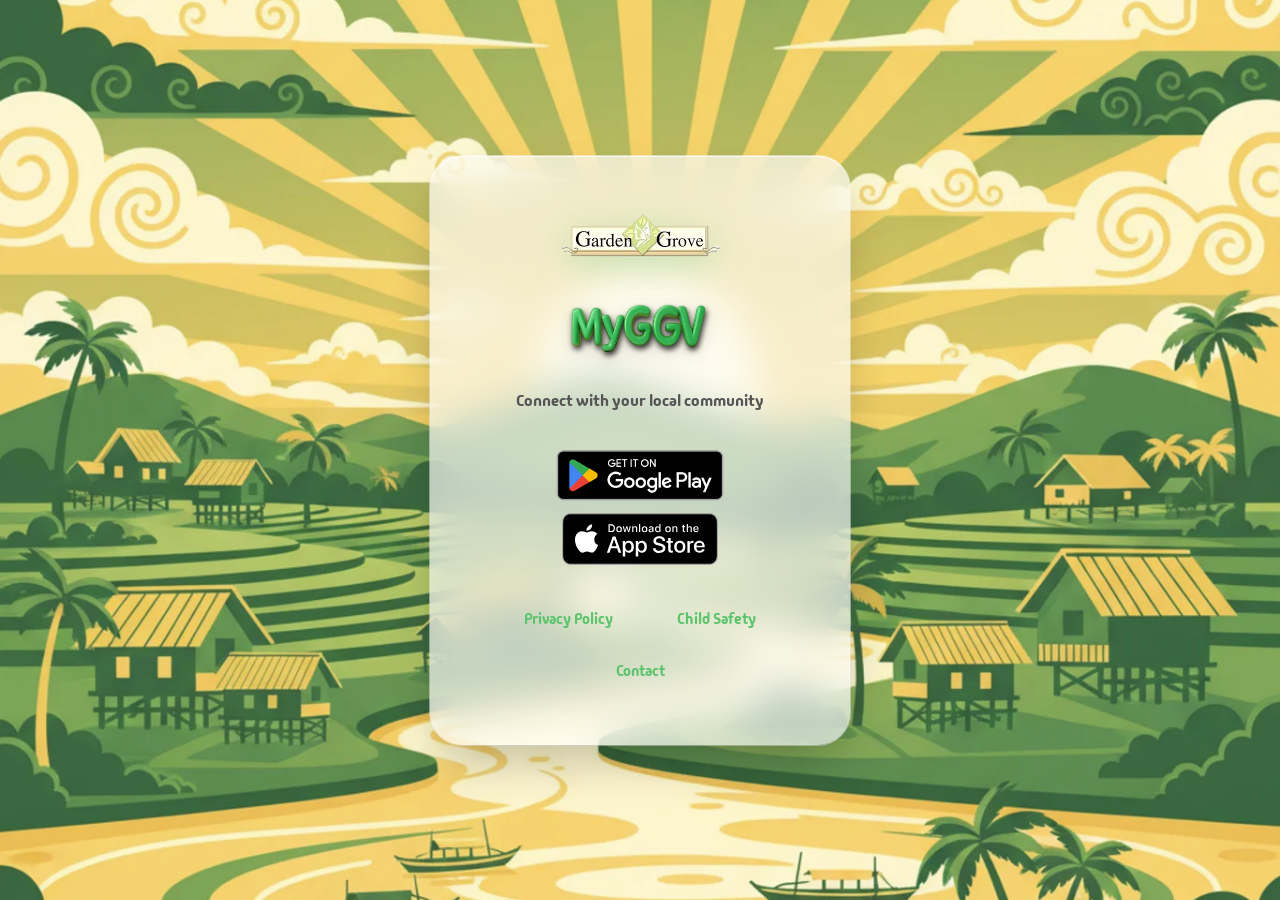
==== index.html @ 1014e573 "Fix mobile scroll by using min-height with dvh/svh viewport units Replace height: 100dvh + overflow:" ====
<!doctype html>
<html lang="en">
  <head>
    <meta charset="UTF-8" />
    <meta name="viewport" content="width=device-width, initial-scale=1.0" />
    <title>MyGGV - Your Local Community App</title>
    <meta
      name="description"
      content="MyGGV connects you with your local Garden Grove Village community. Download the app to stay informed about local events, news, and connect with neighbors."
    />
    <meta name="theme-color" content="#5bc46d" />
    <meta name="author" content="MyGGV" />
    <meta name="robots" content="index, follow" />
    <link rel="canonical" href="https://myggv.com/" />

    <!-- Favicon et icônes -->
    <link
      rel="icon"
      type="image/png"
      sizes="16x16"
      href="icons/icon-16x16.png"
    />
    <link
      rel="icon"
      type="image/png"
      sizes="32x32"
      href="icons/icon-32x32.png"
    />
    <link
      rel="icon"
      type="image/png"
      sizes="48x48"
      href="icons/icon-48x48.png"
    />
    <link
      rel="apple-touch-icon"
      sizes="192x192"
      href="icons/icon-192x192.png"
    />
    <link
      rel="apple-touch-icon"
      sizes="512x512"
      href="icons/icon-512x512.png"
    />

    <!-- PWA Manifest -->
    <link rel="manifest" href="manifest.json" />
    <meta name="mobile-web-app-capable" content="yes" />
    <meta name="apple-mobile-web-app-capable" content="yes" />
    <meta name="apple-mobile-web-app-status-bar-style" content="default" />
    <meta name="apple-mobile-web-app-title" content="MyGGV" />

    <!-- Open Graph / Facebook -->
    <meta property="og:type" content="website" />
    <meta property="og:url" content="https://myggv.com/" />
    <meta property="og:title" content="MyGGV - Your Local Community App" />
    <meta
      property="og:description"
      content="Connect with your local Garden Grove Village community. Stay informed about local events, news, and connect with neighbors."
    />
    <meta
      property="og:image"
      content="https://myggv.com/icons/icon-512x512.png"
    />
    <meta property="og:image:width" content="512" />
    <meta property="og:image:height" content="512" />
    <meta property="og:site_name" content="MyGGV" />
    <meta property="og:locale" content="en_US" />

    <!-- Twitter Card -->
    <meta name="twitter:card" content="summary_large_image" />
    <meta name="twitter:url" content="https://myggv.com/" />
    <meta name="twitter:title" content="MyGGV - Your Local Community App" />
    <meta
      name="twitter:description"
      content="Connect with your local Garden Grove Village community. Stay informed about local events, news, and connect with neighbors."
    />
    <meta
      name="twitter:image"
      content="https://myggv.com/icons/icon-512x512.png"
    />

    <!-- Preload des images responsives pour de meilleures performances (LCP optimization) -->
    <link
      rel="preload"
      as="image"
      href="images/background-mobile-sm.webp"
      media="(max-width: 480px)"
      fetchpriority="high"
    />
    <link
      rel="preload"
      as="image"
      href="images/background-mobile-lg.webp"
      media="(min-width: 481px) and (max-width: 767px)"
      fetchpriority="high"
    />
    <link
      rel="preload"
      as="image"
      href="images/background-tablet.webp"
      media="(min-width: 768px) and (max-width: 1023px)"
      fetchpriority="high"
    />
    <link
      rel="preload"
      as="image"
      href="images/background-tablet-landscape.webp"
      media="(min-width: 1024px) and (max-width: 1365px)"
      fetchpriority="high"
    />
    <link
      rel="preload"
      as="image"
      href="images/background-laptop.webp"
      media="(min-width: 1366px) and (max-width: 1919px)"
      fetchpriority="high"
    />
    <link
      rel="preload"
      as="image"
      href="images/background-desktop.webp"
      media="(min-width: 1920px)"
      fetchpriority="high"
    />

    <link rel="preconnect" href="https://fonts.googleapis.com" />
    <link rel="preconnect" href="https://fonts.gstatic.com" crossorigin />
    <link
      href="https://fonts.googleapis.com/css2?family=Madimi+One&display=swap"
      rel="stylesheet"
    />

    <style>
      * {
        margin: 0;
        padding: 0;
        box-sizing: border-box;
      }

      /* =================================================================
           IMAGES DE FOND RESPONSIVES
           ================================================================= */

      body {
        font-family: "Madimi One", sans-serif;
        min-height: 100svh;
        min-height: 100dvh;
        display: flex;
        align-items: center;
        justify-content: center;
        padding: 20px;

        /* Image par défaut (mobile small) */
        background-image: url("images/background-mobile-sm.webp");
        background-size: cover;
        background-position: center;
        background-repeat: no-repeat;

        /* Pas de fixed sur mobile pour de meilleures performances */
        background-attachment: scroll;
      }

      /* Mobile Large (481px - 767px) */
      @media (min-width: 481px) {
        body {
          background-image: url("images/background-mobile-lg.webp");
        }
      }

      /* Tablette Portrait (768px - 1023px) */
      @media (min-width: 768px) {
        body {
          background-image: url("images/background-tablet.webp");
        }
      }

      /* Tablette Paysage (1024px - 1365px) */
      @media (min-width: 1024px) {
        body {
          background-image: url("images/background-tablet-landscape.webp");
          background-attachment: fixed;
        }
      }

      /* Laptop HD (1366px - 1919px) */
      @media (min-width: 1366px) {
        body {
          background-image: url("images/background-laptop.webp");
        }
      }

      /* Desktop / Retina 2x (1920px+) */
      @media (min-width: 1920px) {
        body {
          background-image: url("images/background-desktop.webp");
        }
      }

      /* Support écrans haute densité (Retina) */
      @media (-webkit-min-device-pixel-ratio: 2), (min-resolution: 192dpi) {
        /* Utiliser une image plus grande pour les écrans Retina */
        @media (max-width: 767px) {
          body {
            background-image: url("images/background-tablet.webp");
          }
        }
        @media (min-width: 768px) and (max-width: 1365px) {
          body {
            background-image: url("images/background-laptop.webp");
          }
        }
        @media (min-width: 1366px) {
          body {
            background-image: url("images/background-desktop.webp");
          }
        }
      }

      /* =================================================================
           STYLES DU CONTENEUR (inchangés)
           ================================================================= */

      .container {
        background: rgba(255, 255, 255, 0.65);
        backdrop-filter: blur(20px);
        -webkit-backdrop-filter: blur(20px);
        border-radius: 32px;
        padding: 56px 48px;
        max-width: 420px;
        width: 100%;
        text-align: center;
        box-shadow:
          0 25px 50px -12px rgba(0, 0, 0, 0.25),
          0 0 0 1px rgba(255, 255, 255, 0.5),
          inset 0 1px 0 rgba(255, 255, 255, 0.8);
        position: relative;
        overflow: hidden;
      }

      .logo {
        margin-bottom: 24px;
        animation: float 3s ease-in-out infinite;
      }

      @keyframes float {
        0%,
        100% {
          transform: translateY(0);
        }
        50% {
          transform: translateY(-8px);
        }
      }

      .logo img {
        max-width: 220px;
        height: auto;
        filter: drop-shadow(0 8px 16px rgba(91, 196, 109, 0.3));
        transition:
          transform 0.3s ease,
          filter 0.3s ease;
      }

      .logo img:hover {
        transform: scale(1.05);
        filter: drop-shadow(0 12px 24px rgba(91, 196, 109, 0.4));
      }

      .title {
        margin-bottom: 12px;
        display: flex;
        justify-content: center;
        align-items: center;
      }

      .title img {
        max-height: 160px;
        max-width: 270px;
        filter: drop-shadow(0 4px 8px rgba(0, 0, 0, 0.15));
      }

      .tagline {
        color: #555;
        font-size: 1rem;
        margin-bottom: 36px;
        line-height: 1.5;
      }

      .store-buttons {
        display: flex;
        flex-direction: column;
        align-items: center;
        gap: 12px;
        margin-bottom: 36px;
      }

      .store-badge {
        display: block;
        transition: all 0.3s cubic-bezier(0.4, 0, 0.2, 1);
        border-radius: 8px;
      }

      .store-badge:hover {
        transform: translateY(-3px);
        filter: brightness(1.1);
        box-shadow: 0 8px 24px rgba(0, 0, 0, 0.25);
      }

      .store-badge:active {
        transform: translateY(-1px);
      }

      .store-badge img {
        display: block;
        height: 52px;
        width: auto;
      }

      .links {
        display: flex;
        justify-content: center;
        flex-wrap: wrap;
        gap: 16px 32px;
        font-size: 0.95rem;
      }

      .links a {
        color: #5bc46d;
        text-decoration: none;
        padding: 8px 16px;
        border-radius: 8px;
        transition: all 0.3s ease;
        position: relative;
      }

      .links a::after {
        content: "";
        position: absolute;
        bottom: 4px;
        left: 50%;
        width: 0;
        height: 2px;
        background: linear-gradient(90deg, #5bc46d, #ffd666);
        transition: all 0.3s ease;
        transform: translateX(-50%);
        border-radius: 2px;
      }

      .links a:hover {
        color: #4aa85c;
        background: rgba(91, 196, 109, 0.1);
      }

      .links a:hover::after {
        width: 60%;
      }

      @media (max-width: 480px) {
        .container {
          padding: 40px 28px;
          border-radius: 24px;
        }
        h1 {
          font-size: 2.2rem;
        }
        .logo img {
          max-width: 180px;
        }
        .links {
          flex-direction: column;
          gap: 12px;
        }
      }
    </style>
  </head>
  <body>
    <main class="container">
      <div class="logo">
        <img
          src="logo.png"
          alt="Garden Grove Village Logo"
          width="163"
          height="46"
        />
      </div>
      <div class="title">
        <img
          src="title.png"
          alt="MyGGV"
          width="270"
          height="90"
          fetchpriority="high"
        />
      </div>
      <p class="tagline">Connect with your local community</p>

      <div class="store-buttons">
        <a
          href="https://play.google.com/store/apps/details?id=com.myggv.app"
          class="store-badge"
          aria-label="Get it on Google Play"
          target="_blank"
          rel="noopener noreferrer"
        >
          <img
            src="images/badge-playstore.png"
            alt="Get it on Google Play"
            height="52"
          />
        </a>
        <a
          href="https://apps.apple.com/app/myggv/id6757699416"
          class="store-badge"
          aria-label="Download on the App Store"
          target="_blank"
          rel="noopener noreferrer"
        >
          <img
            src="images/badge-appstore.svg"
            alt="Download on the App Store"
            height="52"
          />
        </a>
      </div>

      <nav class="links" aria-label="Footer navigation">
        <a href="privacy-policy.html">Privacy Policy</a>
        <a href="child-safety.html">Child Safety</a>
        <a href="mailto:support@myggv.com">Contact</a>
      </nav>
    </main>
  </body>
</html>
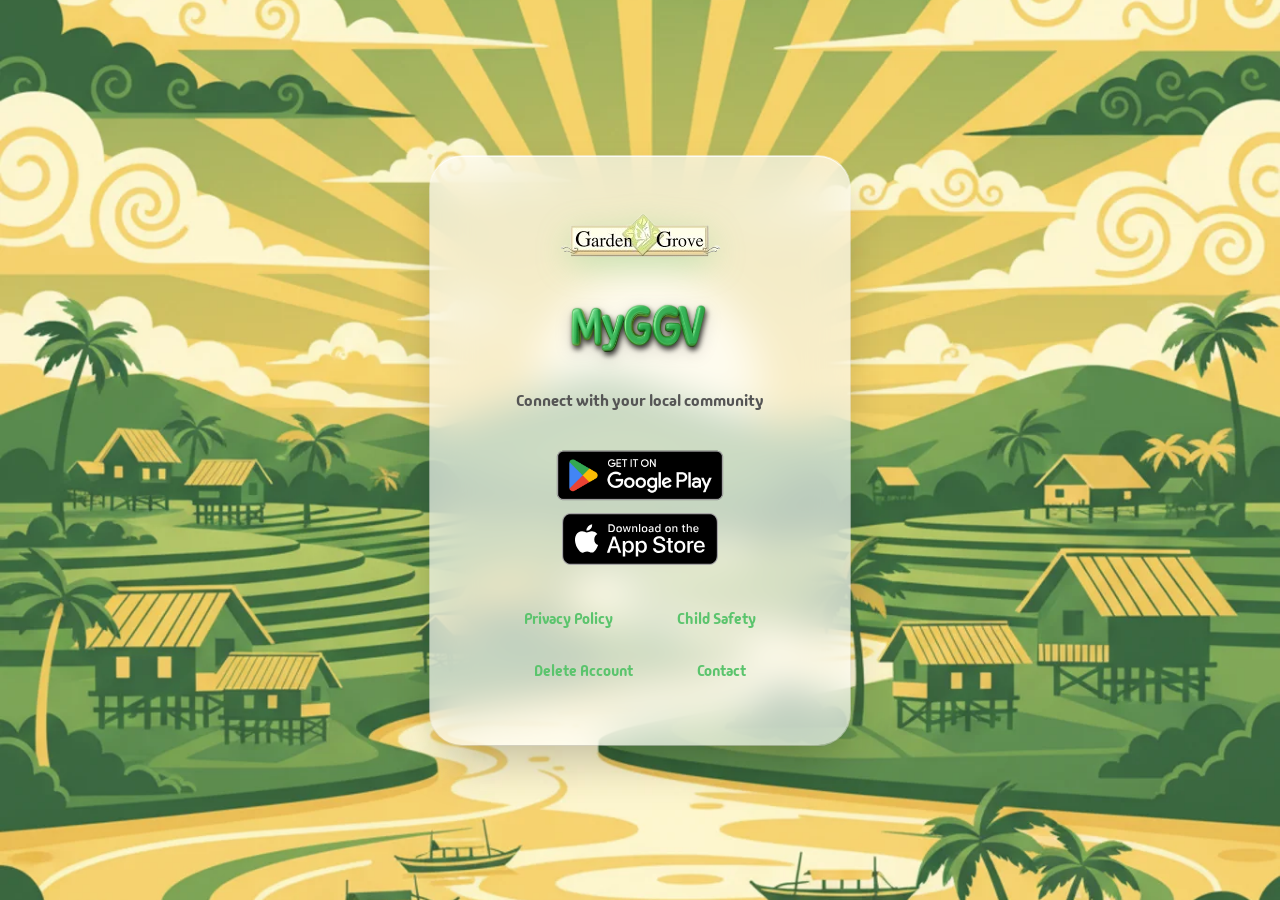
==== commit b288976e: "feat(legal): ajoute la page de suppression de compte + rafraîchit la privacy policy delete-account.h" ====
--- a/index.html
+++ b/index.html
@@ -17,31 +17,16 @@
     <link
       rel="icon"
       type="image/png"
+      sizes="32x32"
+      href="icons/icon-32x32.png"
+    />
+    <link
+      rel="icon"
+      type="image/png"
       sizes="16x16"
       href="icons/icon-16x16.png"
     />
-    <link
-      rel="icon"
-      type="image/png"
-      sizes="32x32"
-      href="icons/icon-32x32.png"
-    />
-    <link
-      rel="icon"
-      type="image/png"
-      sizes="48x48"
-      href="icons/icon-48x48.png"
-    />
-    <link
-      rel="apple-touch-icon"
-      sizes="192x192"
-      href="icons/icon-192x192.png"
-    />
-    <link
-      rel="apple-touch-icon"
-      sizes="512x512"
-      href="icons/icon-512x512.png"
-    />
+    <link rel="apple-touch-icon" href="icons/icon-180x180.png" />
 
     <!-- PWA Manifest -->
     <link rel="manifest" href="manifest.json" />
@@ -194,26 +179,6 @@
       @media (min-width: 1920px) {
         body {
           background-image: url("images/background-desktop.webp");
-        }
-      }
-
-      /* Support écrans haute densité (Retina) */
-      @media (-webkit-min-device-pixel-ratio: 2), (min-resolution: 192dpi) {
-        /* Utiliser une image plus grande pour les écrans Retina */
-        @media (max-width: 767px) {
-          body {
-            background-image: url("images/background-tablet.webp");
-          }
-        }
-        @media (min-width: 768px) and (max-width: 1365px) {
-          body {
-            background-image: url("images/background-laptop.webp");
-          }
-        }
-        @media (min-width: 1366px) {
-          body {
-            background-image: url("images/background-desktop.webp");
-          }
         }
       }
 
@@ -427,6 +392,7 @@
       <nav class="links" aria-label="Footer navigation">
         <a href="privacy-policy.html">Privacy Policy</a>
         <a href="child-safety.html">Child Safety</a>
+        <a href="delete-account.html">Delete Account</a>
         <a href="mailto:support@myggv.com">Contact</a>
       </nav>
     </main>
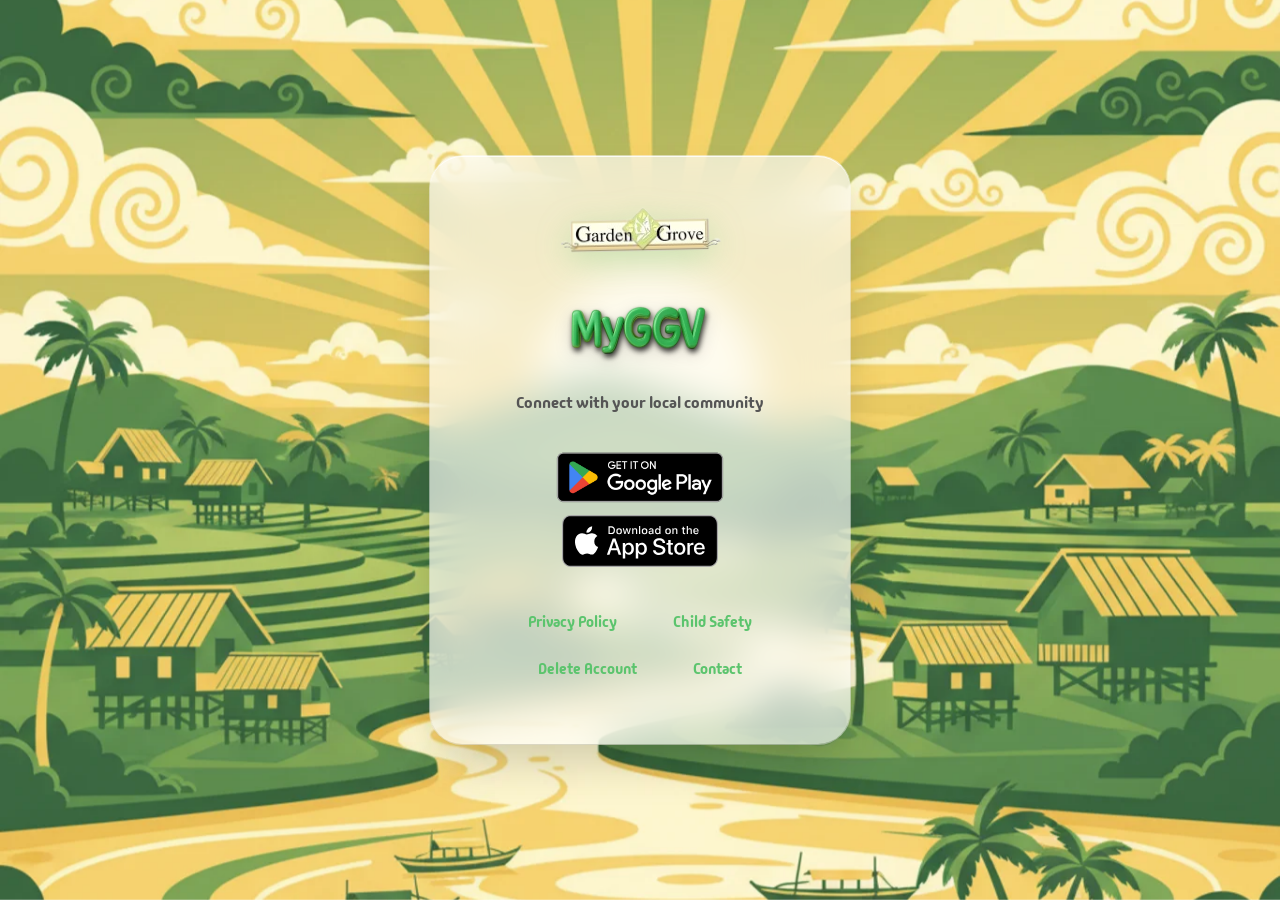
==== commit 4556e628: "feat: unify site design with shared stylesheet and Motion animations Move every page onto one styles" ====
--- a/index.html
+++ b/index.html
@@ -116,251 +116,34 @@
       rel="stylesheet"
     />
 
-    <style>
-      * {
-        margin: 0;
-        padding: 0;
-        box-sizing: border-box;
-      }
-
-      /* =================================================================
-           IMAGES DE FOND RESPONSIVES
-           ================================================================= */
-
-      body {
-        font-family: "Madimi One", sans-serif;
-        min-height: 100svh;
-        min-height: 100dvh;
-        display: flex;
-        align-items: center;
-        justify-content: center;
-        padding: 20px;
-
-        /* Image par défaut (mobile small) */
-        background-image: url("images/background-mobile-sm.webp");
-        background-size: cover;
-        background-position: center;
-        background-repeat: no-repeat;
-
-        /* Pas de fixed sur mobile pour de meilleures performances */
-        background-attachment: scroll;
-      }
-
-      /* Mobile Large (481px - 767px) */
-      @media (min-width: 481px) {
-        body {
-          background-image: url("images/background-mobile-lg.webp");
-        }
-      }
-
-      /* Tablette Portrait (768px - 1023px) */
-      @media (min-width: 768px) {
-        body {
-          background-image: url("images/background-tablet.webp");
-        }
-      }
-
-      /* Tablette Paysage (1024px - 1365px) */
-      @media (min-width: 1024px) {
-        body {
-          background-image: url("images/background-tablet-landscape.webp");
-          background-attachment: fixed;
-        }
-      }
-
-      /* Laptop HD (1366px - 1919px) */
-      @media (min-width: 1366px) {
-        body {
-          background-image: url("images/background-laptop.webp");
-        }
-      }
-
-      /* Desktop / Retina 2x (1920px+) */
-      @media (min-width: 1920px) {
-        body {
-          background-image: url("images/background-desktop.webp");
-        }
-      }
-
-      /* =================================================================
-           STYLES DU CONTENEUR (inchangés)
-           ================================================================= */
-
-      .container {
-        background: rgba(255, 255, 255, 0.65);
-        backdrop-filter: blur(20px);
-        -webkit-backdrop-filter: blur(20px);
-        border-radius: 32px;
-        padding: 56px 48px;
-        max-width: 420px;
-        width: 100%;
-        text-align: center;
-        box-shadow:
-          0 25px 50px -12px rgba(0, 0, 0, 0.25),
-          0 0 0 1px rgba(255, 255, 255, 0.5),
-          inset 0 1px 0 rgba(255, 255, 255, 0.8);
-        position: relative;
-        overflow: hidden;
-      }
-
-      .logo {
-        margin-bottom: 24px;
-        animation: float 3s ease-in-out infinite;
-      }
-
-      @keyframes float {
-        0%,
-        100% {
-          transform: translateY(0);
-        }
-        50% {
-          transform: translateY(-8px);
-        }
-      }
-
-      .logo img {
-        max-width: 220px;
-        height: auto;
-        filter: drop-shadow(0 8px 16px rgba(91, 196, 109, 0.3));
-        transition:
-          transform 0.3s ease,
-          filter 0.3s ease;
-      }
-
-      .logo img:hover {
-        transform: scale(1.05);
-        filter: drop-shadow(0 12px 24px rgba(91, 196, 109, 0.4));
-      }
-
-      .title {
-        margin-bottom: 12px;
-        display: flex;
-        justify-content: center;
-        align-items: center;
-      }
-
-      .title img {
-        max-height: 160px;
-        max-width: 270px;
-        filter: drop-shadow(0 4px 8px rgba(0, 0, 0, 0.15));
-      }
-
-      .tagline {
-        color: #555;
-        font-size: 1rem;
-        margin-bottom: 36px;
-        line-height: 1.5;
-      }
-
-      .store-buttons {
-        display: flex;
-        flex-direction: column;
-        align-items: center;
-        gap: 12px;
-        margin-bottom: 36px;
-      }
-
-      .store-badge {
-        display: block;
-        transition: all 0.3s cubic-bezier(0.4, 0, 0.2, 1);
-        border-radius: 8px;
-      }
-
-      .store-badge:hover {
-        transform: translateY(-3px);
-        filter: brightness(1.1);
-        box-shadow: 0 8px 24px rgba(0, 0, 0, 0.25);
-      }
-
-      .store-badge:active {
-        transform: translateY(-1px);
-      }
-
-      .store-badge img {
-        display: block;
-        height: 52px;
-        width: auto;
-      }
-
-      .links {
-        display: flex;
-        justify-content: center;
-        flex-wrap: wrap;
-        gap: 16px 32px;
-        font-size: 0.95rem;
-      }
-
-      .links a {
-        color: #5bc46d;
-        text-decoration: none;
-        padding: 8px 16px;
-        border-radius: 8px;
-        transition: all 0.3s ease;
-        position: relative;
-      }
-
-      .links a::after {
-        content: "";
-        position: absolute;
-        bottom: 4px;
-        left: 50%;
-        width: 0;
-        height: 2px;
-        background: linear-gradient(90deg, #5bc46d, #ffd666);
-        transition: all 0.3s ease;
-        transform: translateX(-50%);
-        border-radius: 2px;
-      }
-
-      .links a:hover {
-        color: #4aa85c;
-        background: rgba(91, 196, 109, 0.1);
-      }
-
-      .links a:hover::after {
-        width: 60%;
-      }
-
-      @media (max-width: 480px) {
-        .container {
-          padding: 40px 28px;
-          border-radius: 24px;
-        }
-        h1 {
-          font-size: 2.2rem;
-        }
-        .logo img {
-          max-width: 180px;
-        }
-        .links {
-          flex-direction: column;
-          gap: 12px;
-        }
-      }
-    </style>
+    <link rel="stylesheet" href="styles.css" />
+    <script>
+      matchMedia("(prefers-reduced-motion: reduce)").matches ||
+        document.documentElement.classList.add("motion");
+    </script>
   </head>
-  <body>
-    <main class="container">
-      <div class="logo">
+  <body class="page-center">
+    <main class="glass solo" data-reveal="intro">
+      <div class="logo" data-float>
         <img
-          src="logo.png"
+          src="logo.webp"
           alt="Garden Grove Village Logo"
           width="163"
           height="46"
         />
       </div>
-      <div class="title">
+      <div class="title" data-reveal="intro">
         <img
-          src="title.png"
+          src="title.webp"
           alt="MyGGV"
           width="270"
           height="90"
           fetchpriority="high"
         />
       </div>
-      <p class="tagline">Connect with your local community</p>
+      <p class="tagline" data-reveal="intro">Connect with your local community</p>
 
-      <div class="store-buttons">
+      <div class="store-buttons" data-reveal="intro">
         <a
           href="https://play.google.com/store/apps/details?id=com.myggv.app"
           class="store-badge"
@@ -389,12 +172,14 @@
         </a>
       </div>
 
-      <nav class="links" aria-label="Footer navigation">
+      <nav class="links" aria-label="Footer navigation" data-reveal="intro">
         <a href="privacy-policy.html">Privacy Policy</a>
         <a href="child-safety.html">Child Safety</a>
         <a href="delete-account.html">Delete Account</a>
         <a href="mailto:support@myggv.com">Contact</a>
       </nav>
     </main>
+    <script src="vendor/motion.js" defer></script>
+    <script src="animations.js" defer></script>
   </body>
 </html>
--- a/styles.css
+++ b/styles.css
@@ -0,0 +1,373 @@
+/* Shared stylesheet for every page of myggv.com. */
+
+:root {
+  --green: #5bc46d;
+  --green-dark: #4aa85c;
+  --green-deep: #2e7d3f;
+  --yellow: #ffd666;
+  --ink: #1a1a2e;
+  --text: #333;
+  --muted: #555;
+  --glass: rgba(255, 255, 255, 0.65);
+  --glass-shadow:
+    0 25px 50px -12px rgba(0, 0, 0, 0.2), 0 0 0 1px rgba(255, 255, 255, 0.5),
+    inset 0 1px 0 rgba(255, 255, 255, 0.8);
+}
+
+* {
+  margin: 0;
+  padding: 0;
+  box-sizing: border-box;
+}
+
+body {
+  font-family: "Madimi One", sans-serif;
+  color: var(--text);
+  line-height: 1.7;
+  min-height: 100svh;
+  min-height: 100dvh;
+}
+
+/* Responsive village background, fixed behind the scrolling content. */
+body::before {
+  content: "";
+  position: fixed;
+  inset: 0;
+  z-index: -1;
+  background: url("images/background-mobile-sm.webp") center / cover no-repeat;
+}
+@media (min-width: 481px) {
+  body::before {
+    background-image: url("images/background-mobile-lg.webp");
+  }
+}
+@media (min-width: 768px) {
+  body::before {
+    background-image: url("images/background-tablet.webp");
+  }
+}
+@media (min-width: 1024px) {
+  body::before {
+    background-image: url("images/background-tablet-landscape.webp");
+  }
+}
+@media (min-width: 1366px) {
+  body::before {
+    background-image: url("images/background-laptop.webp");
+  }
+}
+@media (min-width: 1920px) {
+  body::before {
+    background-image: url("images/background-desktop.webp");
+  }
+}
+
+/* Hidden until animations.js reveals them; the class is only set when motion is allowed. */
+.motion [data-reveal] {
+  opacity: 0;
+}
+
+a {
+  color: var(--green);
+  transition: color 0.3s ease;
+}
+a:hover {
+  color: var(--green-dark);
+}
+
+.glass {
+  background: var(--glass);
+  backdrop-filter: blur(20px);
+  -webkit-backdrop-filter: blur(20px);
+  box-shadow: var(--glass-shadow);
+}
+
+/* ---------- Single centered card: home and referral pages ---------- */
+
+.page-center {
+  display: flex;
+  align-items: center;
+  justify-content: center;
+  padding: 20px;
+}
+
+.solo {
+  border-radius: 32px;
+  padding: 56px 48px;
+  max-width: 420px;
+  width: 100%;
+  text-align: center;
+  line-height: 1.5;
+}
+
+.logo {
+  display: inline-block;
+  margin-bottom: 24px;
+}
+.logo img {
+  display: block;
+  max-width: 220px;
+  height: auto;
+  filter: drop-shadow(0 8px 16px rgba(91, 196, 109, 0.3));
+  transition:
+    transform 0.3s ease,
+    filter 0.3s ease;
+}
+.logo img:hover {
+  transform: scale(1.05);
+  filter: drop-shadow(0 12px 24px rgba(91, 196, 109, 0.4));
+}
+
+.title {
+  margin-bottom: 12px;
+  display: flex;
+  justify-content: center;
+}
+.title img {
+  max-height: 160px;
+  max-width: 270px;
+  height: auto;
+  filter: drop-shadow(0 4px 8px rgba(0, 0, 0, 0.15));
+}
+
+.tagline {
+  color: var(--muted);
+  margin-bottom: 36px;
+}
+
+.store-buttons {
+  display: flex;
+  flex-direction: column;
+  align-items: center;
+  gap: 12px;
+  margin-bottom: 36px;
+}
+.store-badge {
+  display: block;
+  border-radius: 8px;
+  transition: all 0.3s cubic-bezier(0.4, 0, 0.2, 1);
+}
+.store-badge:hover {
+  transform: translateY(-3px);
+  filter: brightness(1.1);
+  box-shadow: 0 8px 24px rgba(0, 0, 0, 0.25);
+}
+.store-badge:active {
+  transform: translateY(-1px);
+}
+.store-badge img {
+  display: block;
+  height: 52px;
+  width: auto;
+}
+
+/* ---------- Footer navigation, shared by every page ---------- */
+
+.links {
+  display: flex;
+  justify-content: center;
+  flex-wrap: wrap;
+  gap: 8px 24px;
+  font-size: 0.95rem;
+}
+.links a {
+  position: relative;
+  padding: 8px 16px;
+  border-radius: 8px;
+  text-decoration: none;
+  transition: all 0.3s ease;
+}
+.links a::after {
+  content: "";
+  position: absolute;
+  bottom: 4px;
+  left: 50%;
+  width: 0;
+  height: 2px;
+  background: linear-gradient(90deg, var(--green), var(--yellow));
+  border-radius: 2px;
+  transform: translateX(-50%);
+  transition: all 0.3s ease;
+}
+.links a:hover,
+.links a[aria-current="page"] {
+  color: var(--green-dark);
+  background: rgba(91, 196, 109, 0.12);
+}
+.links a:hover::after,
+.links a[aria-current="page"]::after {
+  width: 60%;
+}
+
+/* ---------- Document pages: privacy, child safety, account deletion ---------- */
+
+.doc {
+  max-width: 800px;
+  margin: 0 auto;
+  padding: 48px 20px;
+}
+
+.doc-hero {
+  border-radius: 32px;
+  padding: 40px 32px;
+  margin-bottom: 24px;
+  text-align: center;
+}
+.doc-hero .logo {
+  margin-bottom: 16px;
+}
+.doc-hero .logo img {
+  max-width: 140px;
+}
+.doc-hero h1 {
+  color: var(--ink);
+  font-size: 2.2rem;
+  line-height: 1.2;
+  margin-bottom: 8px;
+}
+.doc-hero p {
+  color: var(--muted);
+}
+.doc-hero .update-date {
+  display: inline-block;
+  margin-top: 16px;
+  padding: 4px 14px;
+  border-radius: 999px;
+  background: rgba(91, 196, 109, 0.15);
+  color: var(--green-deep);
+  font-size: 0.9rem;
+}
+
+.card {
+  border-radius: 24px;
+  padding: 32px;
+  margin-bottom: 24px;
+}
+.card h2 {
+  color: var(--ink);
+  font-size: 1.4rem;
+  margin-bottom: 16px;
+}
+.card p,
+.card ul,
+.card ol {
+  margin-bottom: 16px;
+}
+.card ul,
+.card ol {
+  margin-left: 24px;
+}
+.card li {
+  margin-bottom: 8px;
+}
+.card > :last-child {
+  margin-bottom: 0;
+}
+
+.doc-nav {
+  border-radius: 24px;
+  padding: 12px;
+}
+
+/* ---------- Referral landing (i/) ---------- */
+
+.referral h1 {
+  color: var(--ink);
+  font-size: 1.6rem;
+  margin-bottom: 8px;
+}
+.referral p {
+  color: var(--muted);
+  margin-bottom: 20px;
+}
+.code-label {
+  font-size: 0.85rem;
+  color: var(--muted);
+  margin-bottom: 6px;
+}
+.code-row {
+  display: flex;
+  gap: 8px;
+  margin-bottom: 22px;
+}
+.code {
+  flex: 1;
+  font-size: 1.6rem;
+  letter-spacing: 3px;
+  color: var(--green-deep);
+  background: rgba(255, 255, 255, 0.8);
+  border: 2px dashed var(--green);
+  border-radius: 12px;
+  padding: 12px 8px;
+  user-select: all;
+}
+.btn,
+.copy {
+  font: inherit;
+  border: 0;
+  border-radius: 12px;
+  cursor: pointer;
+  color: #fff;
+  background: var(--green-deep);
+  text-decoration: none;
+}
+.btn {
+  display: block;
+  width: 100%;
+  padding: 14px;
+  margin-bottom: 10px;
+  font-size: 1rem;
+  transition:
+    background 0.3s ease,
+    box-shadow 0.3s ease;
+}
+.btn:hover {
+  color: #fff;
+  box-shadow: 0 8px 24px rgba(46, 125, 63, 0.35);
+}
+.btn-secondary {
+  background: rgba(255, 255, 255, 0.85);
+  color: var(--ink);
+}
+.btn-secondary:hover {
+  color: var(--ink);
+}
+.copy {
+  flex: 0 0 64px;
+  font-size: 0.85rem;
+}
+.hint {
+  font-size: 0.85rem;
+  color: var(--muted);
+  margin-top: 16px;
+}
+.hidden {
+  display: none;
+}
+
+@media (max-width: 480px) {
+  .solo {
+    padding: 40px 28px;
+    border-radius: 24px;
+  }
+  .logo img {
+    max-width: 180px;
+  }
+  .solo .links {
+    flex-direction: column;
+    gap: 4px;
+  }
+  .doc {
+    padding: 24px 14px;
+  }
+  .doc-hero {
+    padding: 32px 20px;
+    border-radius: 24px;
+  }
+  .doc-hero h1 {
+    font-size: 1.7rem;
+  }
+  .card {
+    padding: 24px 20px;
+  }
+}
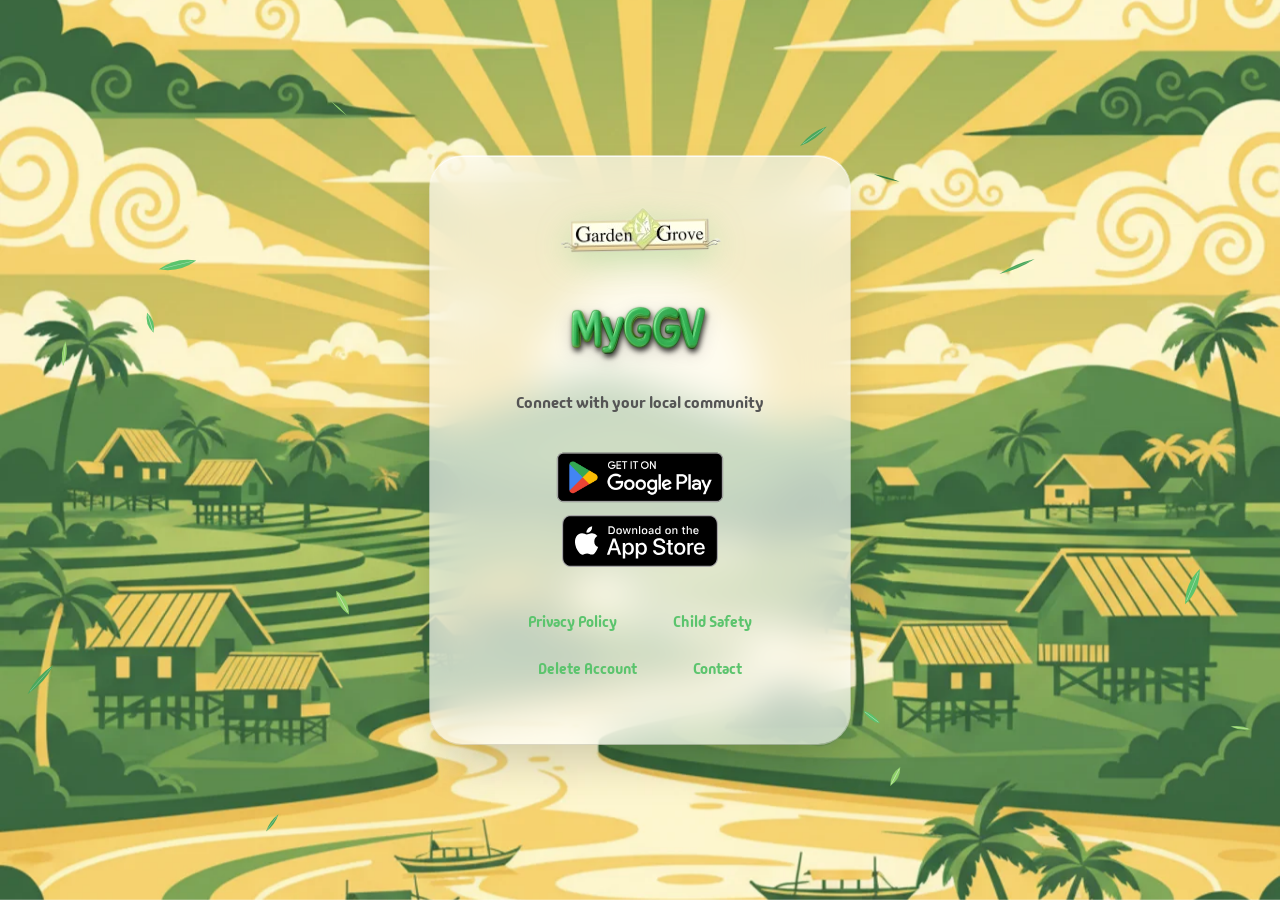
==== commit 4ec57636: "feat: add falling leaves behind the home card Plain canvas animation in leaves.js, no library: 10 to" ====
--- a/index.html
+++ b/index.html
@@ -123,6 +123,7 @@
     </script>
   </head>
   <body class="page-center">
+    <canvas class="leaves" aria-hidden="true"></canvas>
     <main class="glass solo" data-reveal="intro">
       <div class="logo" data-float>
         <img
@@ -181,5 +182,6 @@
     </main>
     <script src="vendor/motion.js" defer></script>
     <script src="animations.js" defer></script>
+    <script src="leaves.js" defer></script>
   </body>
 </html>
--- a/styles.css
+++ b/styles.css
@@ -97,7 +97,17 @@
   max-width: 420px;
   width: 100%;
   text-align: center;
+  position: relative; /* paints above the .leaves canvas */
   line-height: 1.5;
+}
+
+/* Falling leaves behind the home card (leaves.js). */
+.leaves {
+  position: fixed;
+  inset: 0;
+  width: 100%;
+  height: 100%;
+  pointer-events: none;
 }
 
 .logo {
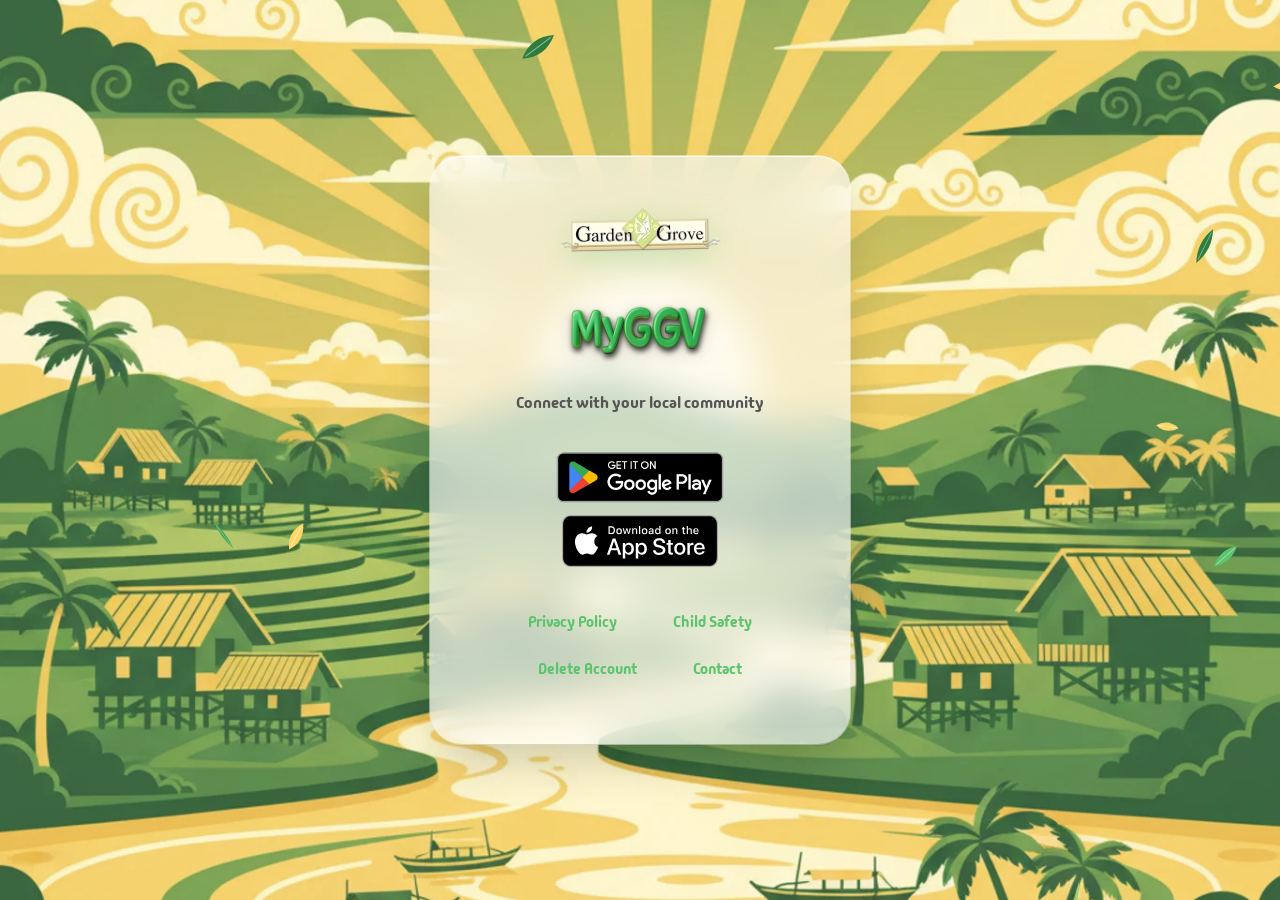
==== commit 42838248: "feat: show falling leaves on every page leaves.js now inserts its own canvas, so each page only load" ====
--- a/index.html
+++ b/index.html
@@ -123,7 +123,6 @@
     </script>
   </head>
   <body class="page-center">
-    <canvas class="leaves" aria-hidden="true"></canvas>
     <main class="glass solo" data-reveal="intro">
       <div class="logo" data-float>
         <img
--- a/styles.css
+++ b/styles.css
@@ -33,33 +33,43 @@
   content: "";
   position: fixed;
   inset: 0;
+  z-index: -2; /* below the .leaves canvas */
+  background: url("images/background-mobile-sm.webp") center / cover no-repeat;
+}
+@media (min-width: 481px) {
+  body::before {
+    background-image: url("images/background-mobile-lg.webp");
+  }
+}
+@media (min-width: 768px) {
+  body::before {
+    background-image: url("images/background-tablet.webp");
+  }
+}
+@media (min-width: 1024px) {
+  body::before {
+    background-image: url("images/background-tablet-landscape.webp");
+  }
+}
+@media (min-width: 1366px) {
+  body::before {
+    background-image: url("images/background-laptop.webp");
+  }
+}
+@media (min-width: 1920px) {
+  body::before {
+    background-image: url("images/background-desktop.webp");
+  }
+}
+
+/* Falling leaves (leaves.js): above the background, below all page content. */
+.leaves {
+  position: fixed;
+  inset: 0;
   z-index: -1;
-  background: url("images/background-mobile-sm.webp") center / cover no-repeat;
-}
-@media (min-width: 481px) {
-  body::before {
-    background-image: url("images/background-mobile-lg.webp");
-  }
-}
-@media (min-width: 768px) {
-  body::before {
-    background-image: url("images/background-tablet.webp");
-  }
-}
-@media (min-width: 1024px) {
-  body::before {
-    background-image: url("images/background-tablet-landscape.webp");
-  }
-}
-@media (min-width: 1366px) {
-  body::before {
-    background-image: url("images/background-laptop.webp");
-  }
-}
-@media (min-width: 1920px) {
-  body::before {
-    background-image: url("images/background-desktop.webp");
-  }
+  width: 100%;
+  height: 100%;
+  pointer-events: none;
 }
 
 /* Hidden until animations.js reveals them; the class is only set when motion is allowed. */
@@ -97,17 +107,7 @@
   max-width: 420px;
   width: 100%;
   text-align: center;
-  position: relative; /* paints above the .leaves canvas */
   line-height: 1.5;
-}
-
-/* Falling leaves behind the home card (leaves.js). */
-.leaves {
-  position: fixed;
-  inset: 0;
-  width: 100%;
-  height: 100%;
-  pointer-events: none;
 }
 
 .logo {
